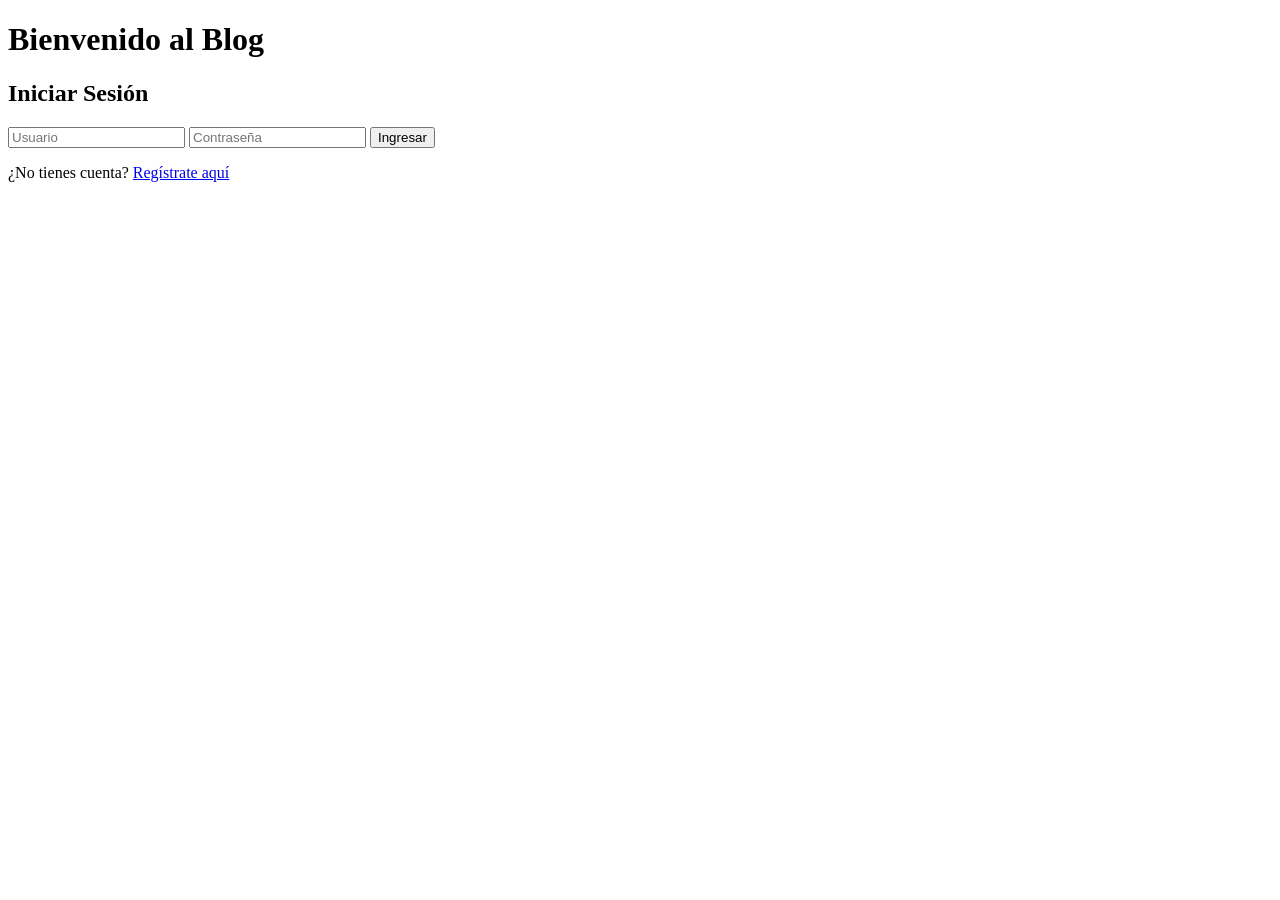
==== index.html @ 4dd20286 "feat: agregar formularios de login y registro en index.html" ====
<!DOCTYPE html>
<html lang="es">
<head>
    <meta charset="UTF-8">
    <meta name="viewport" content="width=device-width, initial-scale=1.0">
    <title>Blog - Autenticación</title>
    <link rel="stylesheet" href="css/styles.css">
</head>
<body>
    <div class="auth-container">
        <h1>Bienvenido al Blog</h1>
        
        <div id="login-section">
            <h2>Iniciar Sesión</h2>
            <form id="login-form">
                <input type="text" id="login-username" placeholder="Usuario" required>
                <input type="password" id="login-password" placeholder="Contraseña" required>
                <button type="submit">Ingresar</button>
            </form>
            <p>¿No tienes cuenta? <a href="#" id="show-register">Regístrate aquí</a></p>
        </div>

        <div id="register-section" style="display: none;">
            <h2>Registro</h2>
            <form id="register-form">
                <input type="text" id="reg-username" placeholder="Nuevo Usuario" required>
                <input type="password" id="reg-password" placeholder="Contraseña" required>
                <button type="submit">Registrar</button>
            </form>
            <p>¿Ya tienes cuenta? <a href="#" id="show-login">Inicia sesión</a></p>
        </div>
    </div>

    <script src="js/auth.js"></script>
</body>
</html>
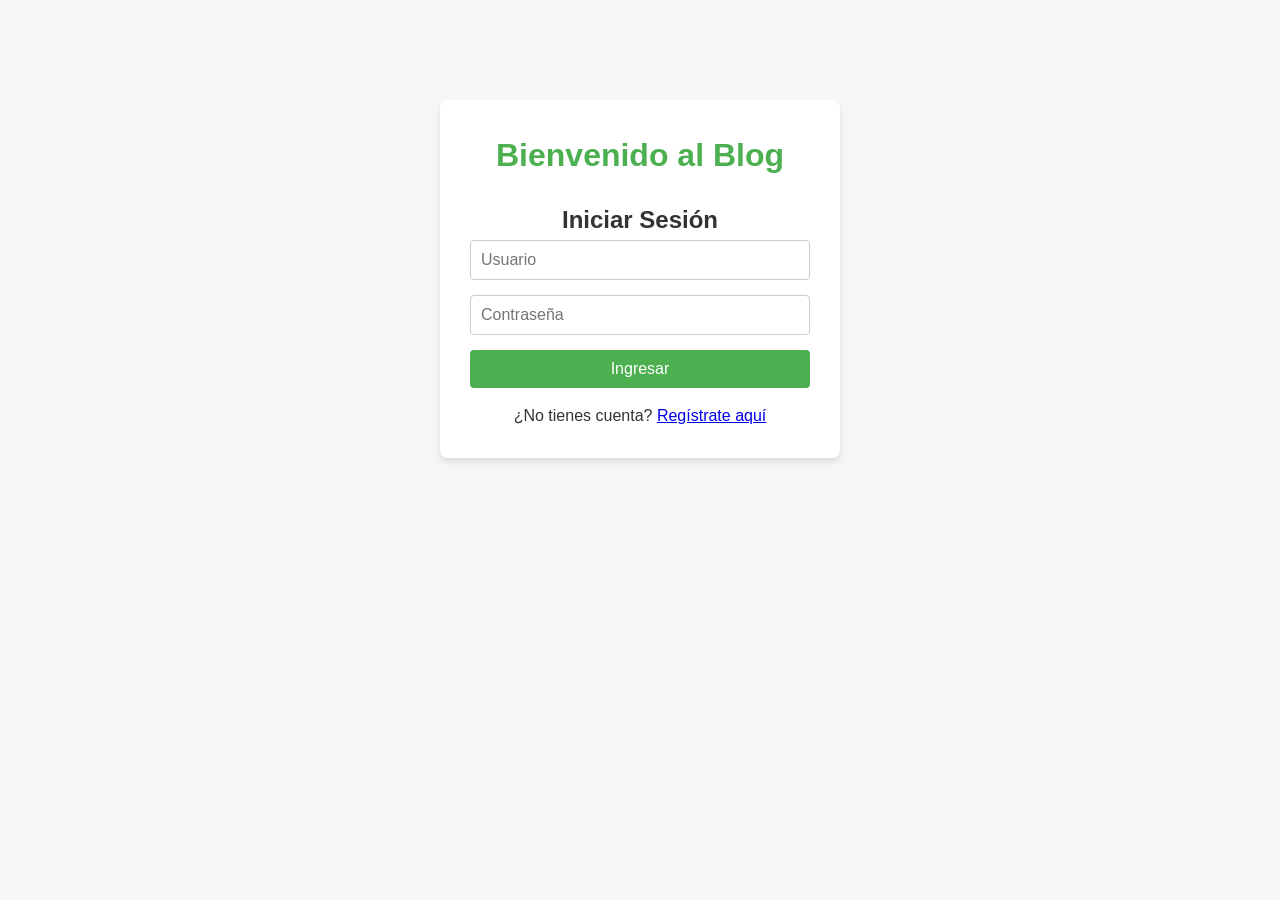
==== commit d760b3d8: "chore: actualizar título de la pestaña del index" ====
--- a/index.html
+++ b/index.html
@@ -3,7 +3,7 @@
 <head>
     <meta charset="UTF-8">
     <meta name="viewport" content="width=device-width, initial-scale=1.0">
-    <title>Blog - Autenticación</title>
+    <title>Mi Blog Personal - Login</title>
     <link rel="stylesheet" href="css/styles.css">
 </head>
 <body>
--- a/css/styles.css
+++ b/css/styles.css
@@ -0,0 +1,149 @@
+:root {
+    --primary-color: #4CAF50;
+    --primary-dark: #45a049;
+    --bg-color: #f4f7f6;
+    --text-color: #333;
+    --card-bg: #fff;
+    --border-radius: 8px;
+}
+
+* {
+    margin: 0;
+    padding: 0;
+    box-sizing: border-box;
+    font-family: 'Segoe UI', Tahoma, Geneva, Verdana, sans-serif;
+}
+
+body {
+    background-color: var(--bg-color);
+    color: var(--text-color);
+    line-height: 1.6;
+}
+
+.auth-container {
+    max-width: 400px;
+    margin: 100px auto;
+    padding: 30px;
+    background: var(--card-bg);
+    border-radius: var(--border-radius);
+    box-shadow: 0 4px 6px rgba(0,0,0,0.1);
+    text-align: center;
+}
+
+.auth-container h1 {
+    margin-bottom: 20px;
+    color: var(--primary-color);
+}
+
+form {
+    display: flex;
+    flex-direction: column;
+    gap: 15px;
+    margin-bottom: 15px;
+}
+
+input, textarea {
+    padding: 10px;
+    border: 1px solid #ccc;
+    border-radius: 4px;
+    font-size: 16px;
+    width: 100%;
+}
+
+button {
+    padding: 10px;
+    background-color: var(--primary-color);
+    color: white;
+    border: none;
+    border-radius: 4px;
+    cursor: pointer;
+    font-size: 16px;
+    transition: background 0.3s;
+}
+
+button:hover {
+    background-color: var(--primary-dark);
+}
+
+header {
+    background-color: var(--primary-color);
+    color: white;
+    padding: 1rem 2rem;
+    display: flex;
+    justify-content: space-between;
+    align-items: center;
+    box-shadow: 0 2px 4px rgba(0,0,0,0.1);
+}
+
+.user-info {
+    display: flex;
+    align-items: center;
+    gap: 15px;
+}
+
+#logout-btn {
+    background-color: white;
+    color: var(--primary-color);
+    padding: 5px 15px;
+    font-weight: bold;
+}
+
+main {
+    max-width: 800px;
+    margin: 30px auto;
+    padding: 0 20px;
+}
+
+.create-post-section {
+    background: var(--card-bg);
+    padding: 20px;
+    border-radius: var(--border-radius);
+    box-shadow: 0 2px 4px rgba(0,0,0,0.1);
+    margin-bottom: 30px;
+}
+
+.post-card {
+    background: var(--card-bg);
+    padding: 20px;
+    border-radius: var(--border-radius);
+    box-shadow: 0 2px 4px rgba(0,0,0,0.1);
+    margin-bottom: 20px;
+}
+
+.post-card h3 {
+    color: var(--primary-dark);
+    margin-bottom: 5px;
+}
+
+.post-card small {
+    color: #666;
+    display: block;
+    margin-bottom: 15px;
+}
+
+.post-actions {
+    margin-top: 15px;
+    display: flex;
+    gap: 10px;
+}
+
+.btn-edit {
+    background-color: #ffc107;
+    color: #000;
+}
+
+.btn-delete {
+    background-color: #dc3545;
+}
+
+#cancel-edit-btn {
+    background-color: #6c757d;
+}
+
+@media (max-width: 600px) {
+    header {
+        flex-direction: column;
+        gap: 15px;
+        text-align: center;
+    }
+}
